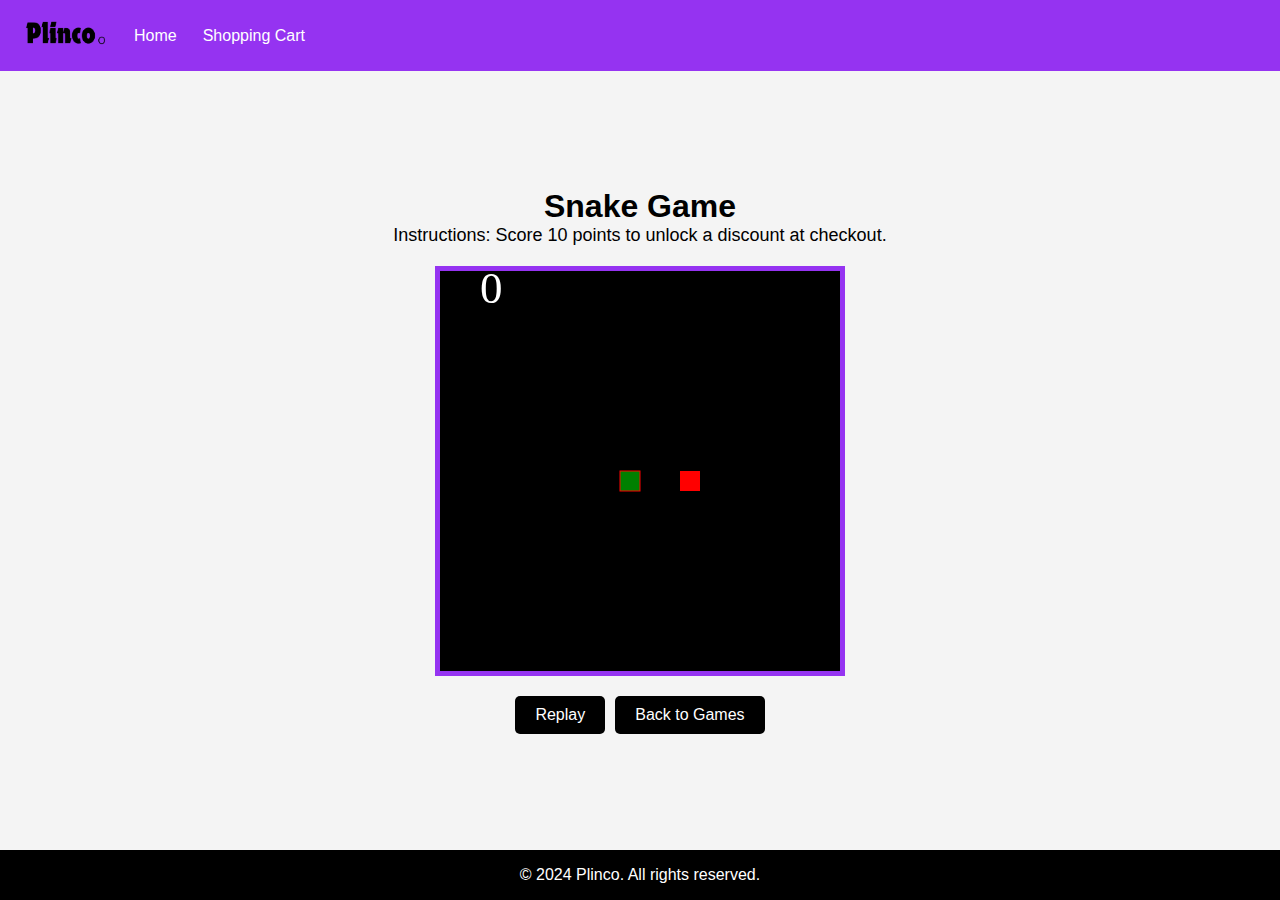
==== snake.html @ 50611a8e "Add files via upload" ====
<!DOCTYPE html>
<html lang="en">
<head>
    <meta charset="UTF-8">
    <meta name="viewport" content="width=device-width, initial-scale=1.0">
    <title>Plinco - Snake Game</title>
    <link rel="stylesheet" href="style_game.css">
</head>
<body>
    <header class="main-header">
        <div class="logo-search-container">
            <div class="plinco-logo-small">
                <img src="plinco_logo.png" alt="Plinco Logo" />
            </div>
            <div class="nav-links">
                <a href="home.html">Home</a>
                <a href="cart.html">Shopping Cart</a>
            </div>
        </div>
    </header>

    <div class="container">
        <main>
            <h1>Snake Game</h1>
            <div class="instructions">
                <p>Instructions: Score 10 points to unlock a discount at checkout.</p>
            </div>
            <div id="snake-game">
                <canvas id="gameCanvas"></canvas>
            </div>
            <div class="game-buttons">
                <button id="replay-btn">Replay</button>
                <button id="back-btn">Back to Games</button>
            </div>
        </main>
    </div>

    <footer>
        <p>&copy; 2024 Plinco. All rights reserved.</p>
    </footer>

    <script>
        const canvas = document.getElementById('gameCanvas');
        const ctx = canvas.getContext('2d');
        const box = 20;

        // Set canvas size
        canvas.width = 400;
        canvas.height = 400;

        // Load snake and food
        let snake = [];
        snake[0] = { x: 9 * box, y: 10 * box };

        let food = {
            x: Math.floor(Math.random() * 19 + 1) * box,
            y: Math.floor(Math.random() * 19 + 1) * box,
        };

        let score = 0;
        let d;

        // Control the snake
        document.addEventListener('keydown', direction);

        function direction(event) {
            if (event.keyCode == 37 && d != 'RIGHT') {
                d = 'LEFT';
            } else if (event.keyCode == 38 && d != 'DOWN') {
                d = 'UP';
            } else if (event.keyCode == 39 && d != 'LEFT') {
                d = 'RIGHT';
            } else if (event.keyCode == 40 && d != 'UP') {
                d = 'DOWN';
            }
        }

        function collision(head, array) {
            for (let i = 0; i < array.length; i++) {
                if (head.x == array[i].x && head.y == array[i].y) {
                    return true;
                }
            }
            return false;
        }

        // Draw everything to the canvas
        function draw() {
            ctx.clearRect(0, 0, canvas.width, canvas.height);

            for (let i = 0; i < snake.length; i++) {
                ctx.fillStyle = i == 0 ? 'green' : 'white';
                ctx.fillRect(snake[i].x, snake[i].y, box, box);

                ctx.strokeStyle = 'red';
                ctx.strokeRect(snake[i].x, snake[i].y, box, box);
            }

            ctx.fillStyle = 'red';
            ctx.fillRect(food.x, food.y, box, box);

            let snakeX = snake[0].x;
            let snakeY = snake[0].y;

            if (d == 'LEFT') snakeX -= box;
            if (d == 'UP') snakeY -= box;
            if (d == 'RIGHT') snakeX += box;
            if (d == 'DOWN') snakeY += box;

            if (snakeX == food.x && snakeY == food.y) {
                score++;
                if (score === 10) {
                    clearInterval(game);
                    alert('Congratulations! You scored 10 points! You discount is ready at checkout.');
                    localStorage.setItem('discount', '100'); // Store discount in localStorage
                    window.location.href = 'cart.html'; // Redirect to checkout
                    return;
                }
                food = {
                    x: Math.floor(Math.random() * 19 + 1) * box,
                    y: Math.floor(Math.random() * 19 + 1) * box,
                };
            } else {
                snake.pop();
            }

            let newHead = {
                x: snakeX,
                y: snakeY,
            };

            if (
                snakeX < 0 ||
                snakeY < 0 ||
                snakeX >= canvas.width ||
                snakeY >= canvas.height ||
                collision(newHead, snake)
            ) {
                clearInterval(game);
            }

            snake.unshift(newHead);

            ctx.fillStyle = 'white';
            ctx.font = '45px Changa one';
            ctx.fillText(score, 2 * box, 1.6 * box);
        }

        let game = setInterval(draw, 100);

        // Replay button functionality
        document.getElementById('replay-btn').addEventListener('click', () => {
            clearInterval(game);
            window.location.reload(); // Reload the page to restart the game
        });

        // Back to Games button functionality
        document.getElementById('back-btn').addEventListener('click', () => {
            window.location.href = 'game.html'; // Redirect back to game selection page
        });
    </script>
</body>
</html>
---- style_game.css ----
* {
    margin: 0;
    padding: 0;
    box-sizing: border-box;
}

body {
    font-family: Arial, sans-serif;
    background-color: #f4f4f4;
    color: #333;
    display: flex;
    flex-direction: column;
    min-height: 100vh;
}

.main-header {
    padding: 1rem;
    background-color: #9533f1;
    color: white;
}

.logo-search-container {
    display: flex;
    align-items: center;
    gap: 10px;
}

.plinco-logo-small img {
    width: 100px;
    margin-bottom: 0rem;
}

/* Navigation links */
.nav-links {
    display: flex;
    gap: 10px;
}

.nav-links a {
    color: white;
    text-decoration: none;
    font-size: 1rem;
    padding: 0.5rem;
}

.nav-links a:hover {
    text-decoration: underline;
}

/* Main container styling */
.container {
    flex: 1;
    display: flex;
    justify-content: center;
    align-items: center;
    padding: 2rem;
    text-align: center;
}

h1 {
    font-size: 2rem;
    color: black;
}

.game-boxes {
    display: flex;
    justify-content: center;
    gap: 2rem;
    margin-top: 2rem;
}

.game-box {
    width: 200px;
    height: 200px;
    background-color: #9533f1;
    color: white;
    display: flex;
    flex-direction: column;
    justify-content: center;
    align-items: center;
    border-radius: 10px;
    cursor: pointer;
}

.game-box h2 {
    margin-bottom: 10px;
}

.game-box:hover {
    background-color: #7b25c7;
}

.instructions {
    text-align: center;
    margin-bottom: 20px;
    font-size: 18px;
    color: black;
}

#snake-game {
    display: flex;
    justify-content: center;
    align-items: center;
    margin-bottom: 20px;
}

canvas {
    background-color: #000;
    border: 5px solid #9533f1;
}

.game-buttons {
    display: flex;
    justify-content: center;
    gap: 10px;
}

.game-buttons button {
    padding: 10px 20px;
    background-color: black;
    color: white;
    border: none;
    border-radius: 5px;
    cursor: pointer;
    font-size: 16px;
}

.game-buttons button:hover {
    background-color: #7b25c7;
}

/* Add this to your style_game.css */

#breakout-game {
    display: flex;
    justify-content: center;
    align-items: center;
    margin-top: 20px;
}

footer {
    text-align: center;
    padding: 1rem;
    background-color: black;
    color: white;
    margin-top: auto;
}
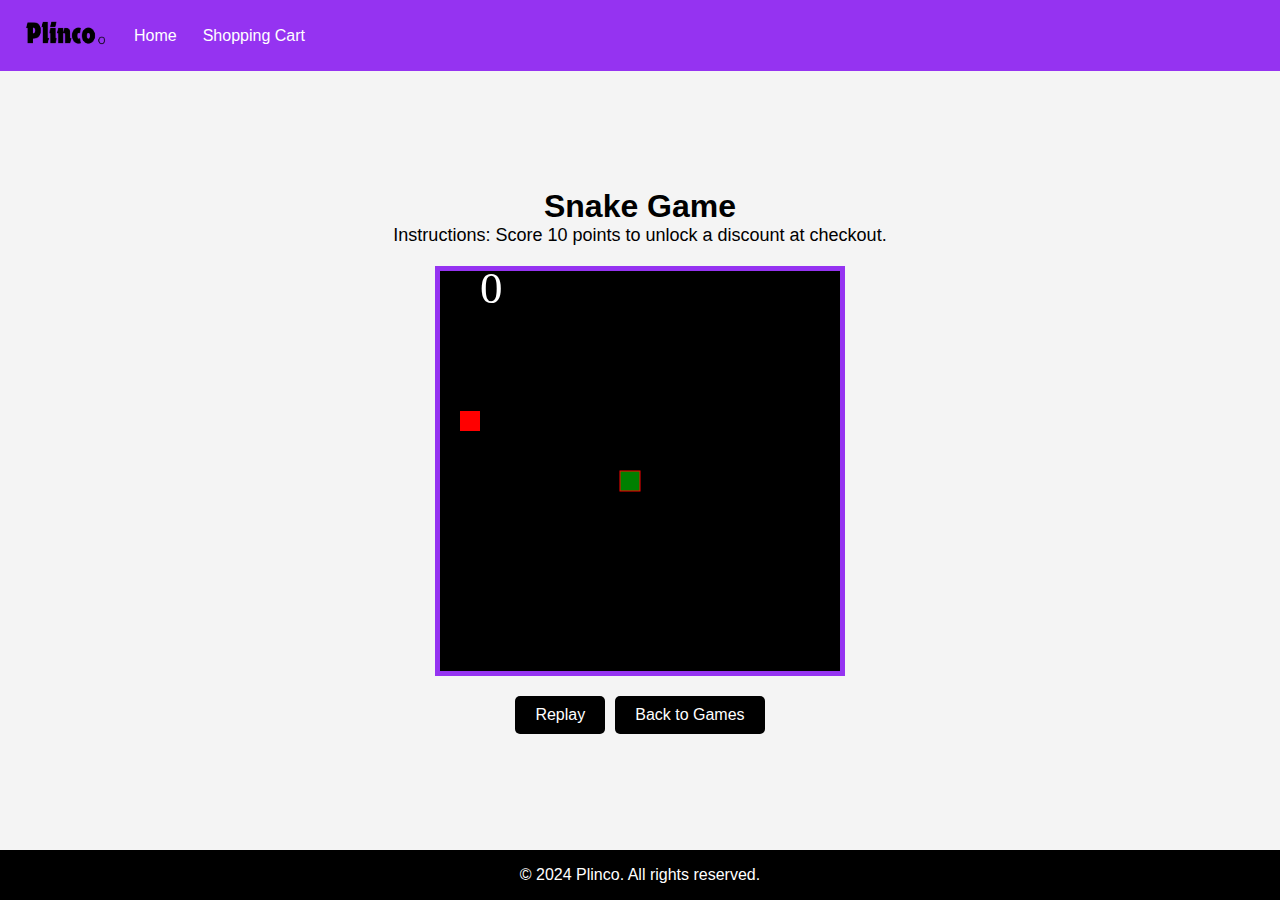
==== commit 0884bcae: "Update snake.html" ====
--- a/snake.html
+++ b/snake.html
@@ -13,7 +13,7 @@
                 <img src="plinco_logo.png" alt="Plinco Logo" />
             </div>
             <div class="nav-links">
-                <a href="home.html">Home</a>
+                <a href="index.html">Home</a>
                 <a href="cart.html">Shopping Cart</a>
             </div>
         </div>
@@ -160,4 +160,4 @@
         });
     </script>
 </body>
-</html>+</html>
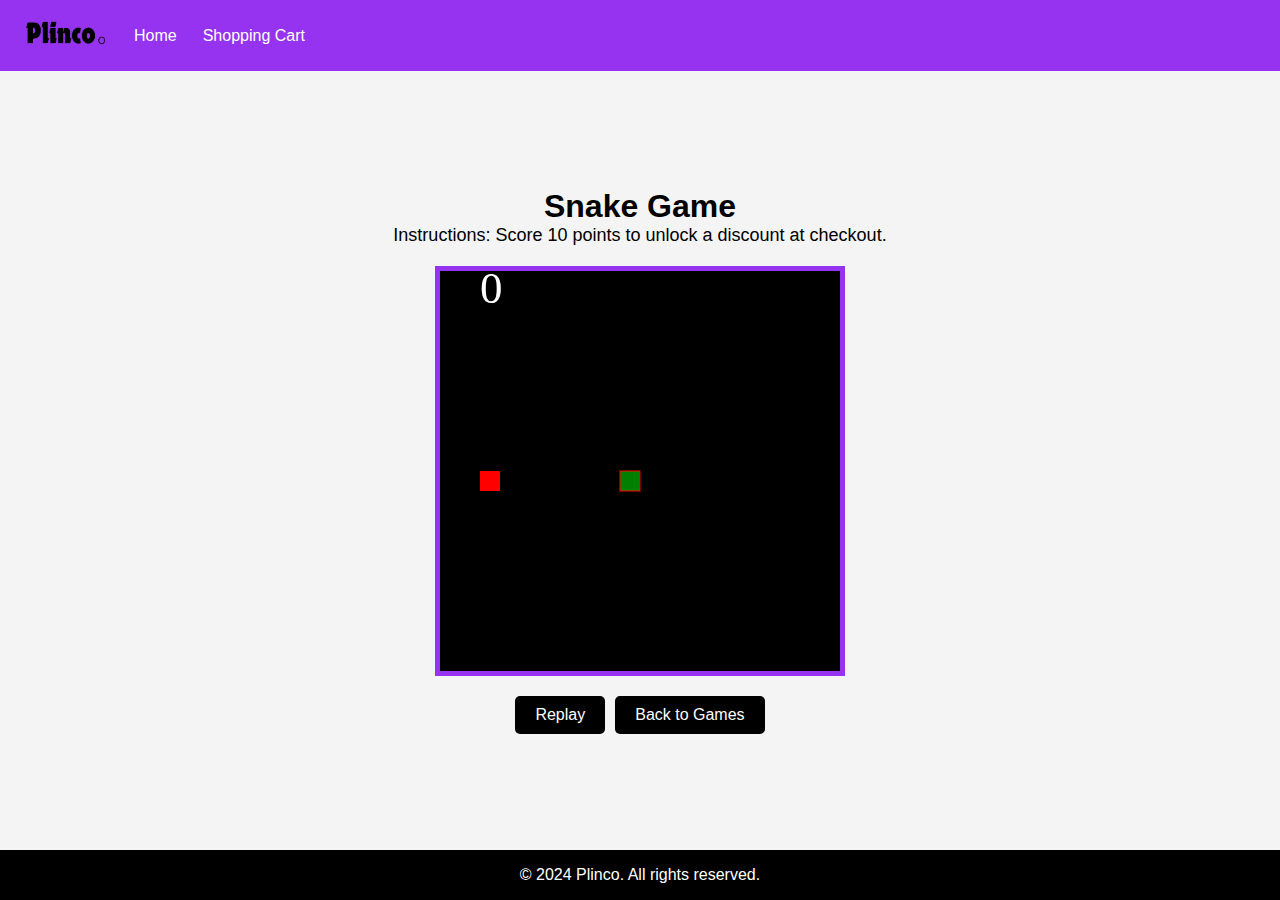
==== commit 4d0d4f80: "Update snake.html" ====
--- a/snake.html
+++ b/snake.html
@@ -111,7 +111,7 @@
                 score++;
                 if (score === 10) {
                     clearInterval(game);
-                    alert('Congratulations! You scored 10 points! You discount is ready at checkout.');
+                    alert('Congratulations! You scored 10 points! Your discount is ready at checkout.');
                     localStorage.setItem('discount', '100'); // Store discount in localStorage
                     window.location.href = 'cart.html'; // Redirect to checkout
                     return;
